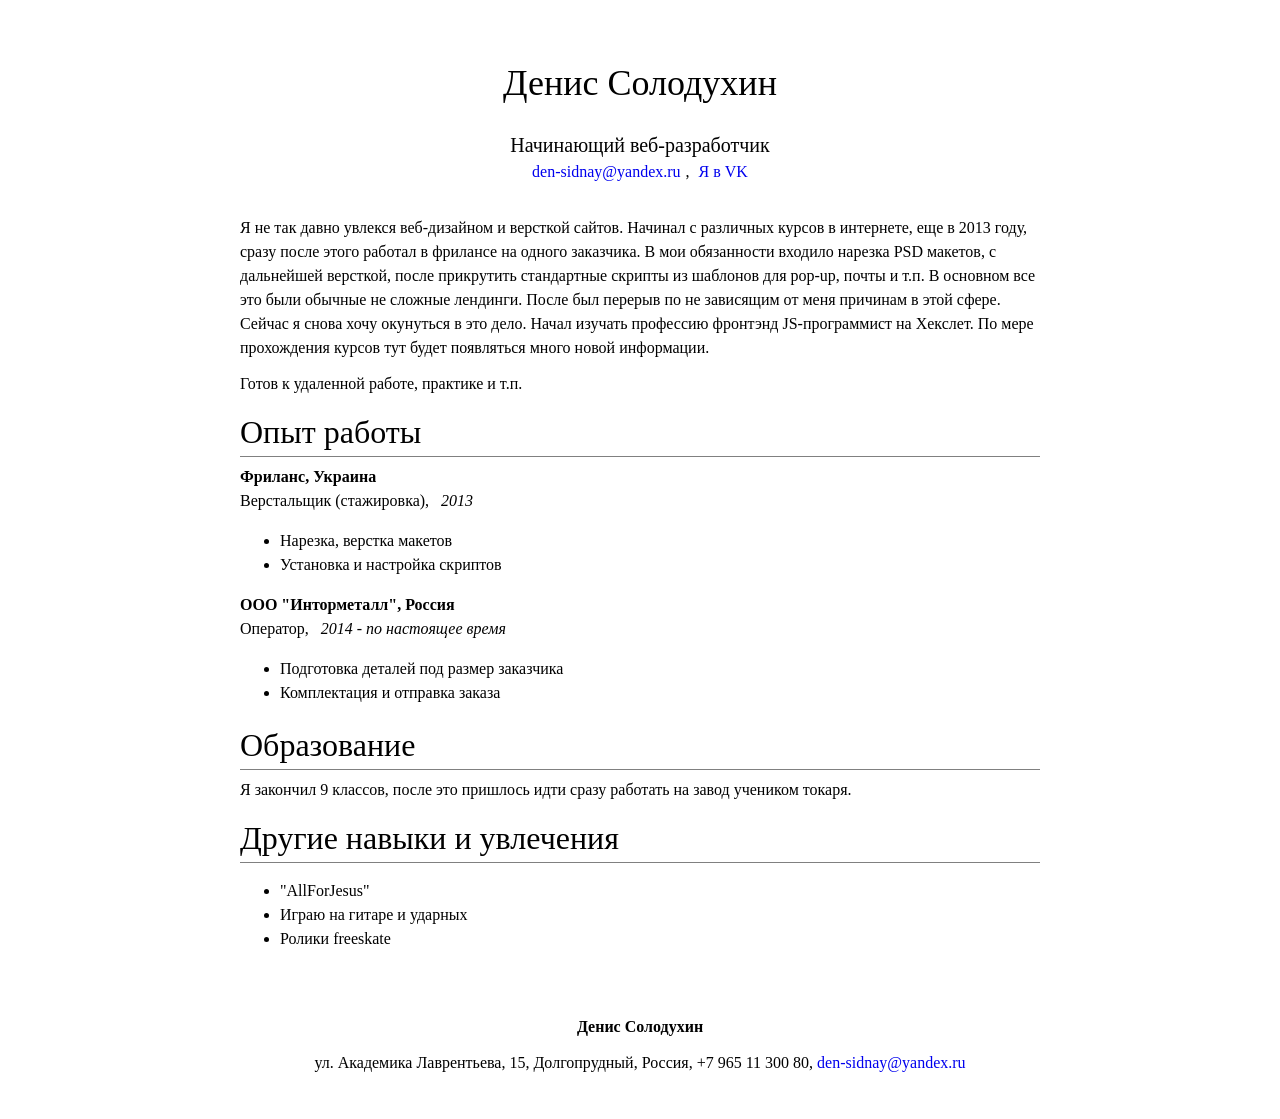
==== resume_index.html @ f77c7635 "Rename index.html to resume_index.html" ====
<!DOCTYPE html>
<html lang="ru">
<head>
	<meta charset="UTF-8">
	<title>Резюме Денис Солодухин</title>
	<link href="style.css" rel="stylesheet">
</head>
<body>
	<div id="header">
		<h1>Денис Солодухин</h1>
		<h3>Начинающий веб-разработчик</h3>
		<p>
			<a href="mailto:den-sidnay@yandex.ru">den-sidnay@yandex.ru</a>,
			<a href="https://vk.com/id39491061">Я в VK</a>
		</p>
	</div>
	<div id="main">
		<p>
			Я не так давно увлекся веб-дизайном и версткой сайтов. Начинал с различных курсов в интернете, еще в 2013 году, сразу после этого работал в фрилансе на одного  заказчика. В мои обязанности входило нарезка PSD макетов, с дальнейшей версткой, после прикрутить стандартные скрипты из шаблонов для pop-up, почты и т.п. В основном все это были обычные не сложные лендинги. После был перерыв по не зависящим от меня причинам в этой сфере. Сейчас я снова хочу окунуться в это дело. Начал изучать профессию фронтэнд JS-программист  на Хекслет. По мере прохождения курсов тут будет появляться много новой информации.</p>
		<p>
			Готов к удаленной работе, практике и т.п.
		</p>
		<h2>Опыт работы</h2>
		<p>
			<span class="bold">Фриланс, Украина</span><br>Верстальщик (стажировка), <span class="italic"> 2013</span>
		</p>
		<ul>
			<li>Нарезка, верстка макетов</li>
			<li>Установка и настройка скриптов</li>
		</ul>
		<p>
			<span class="bold">ООО "Инторметалл", Россия</span><br>Оператор, <span class="italic">2014 - по настоящее время </span>
		</p>
		<ul>
			<li>Подготовка деталей под размер заказчика</li>
			<li>Комплектация и отправка заказа</li>
		</ul>
		<h2>Образование</h2>
		<p>
			Я закончил 9 классов, после это пришлось идти сразу работать на завод учеником токаря.
		</p>
		<h2>Другие навыки и увлечения</h2>
		<ul>
			<li>"AllForJesus"</li>
			<li>Играю на гитаре и ударных</li>
			<li>Ролики freeskate</li>
		</ul>
	</div>
	<div id="footer">
		<p>
			<span class="bold">Денис Солодухин</span>
		</p>
		<p>
			ул. Академика Лаврентьева, 15, Долгопрудный, Россия, +7 965 11 300 80, <a href="mailto:den-sidnay@yandex.ru">den-sidnay@yandex.ru</a> 
		</p>
	</div>
	
</body>
</html>
---- style.css ----
body {
  font-family: Georgia;
  font-size: 16px;
  margin: 0 auto;   /* center content */
  max-width: 800px; /* limit width */
  line-height: 1.5;
  padding-top: 32px;
  padding-bottom: 32px;
}
#header {
	margin-bottom: 32px;
	text-align: center;
}
#header a {
	margin: 0 5px;
}
h1, h2, h3 {
	font-weight: 400;
}
h1 {
	font-size: 36px;
	margin-bottom: 0; 
}
h2 {
	font-size: 32px;
	border-bottom: solid 1px grey;
	margin: 0 0 8px 0;
}
h3 {
	font-size: 20px;
	margin-bottom: 0; 
}
p {
	margin: 0 0 12px 0;
}
a {
    text-decoration: none;
    background-image: linear-gradient(currentColor, currentColor);
    background-position: 0% 100%;
    background-repeat: no-repeat;
    background-size: 0% 2px;
    transition: background-size .3s;
}

a:hover {
    background-size: 100% 2px;
}
.bold {
	font-weight: 600;
}
.italic {
	font-style: italic;
	margin-left: 8px;
}
#footer {
	margin-top: 64px;
	text-align: center;
}
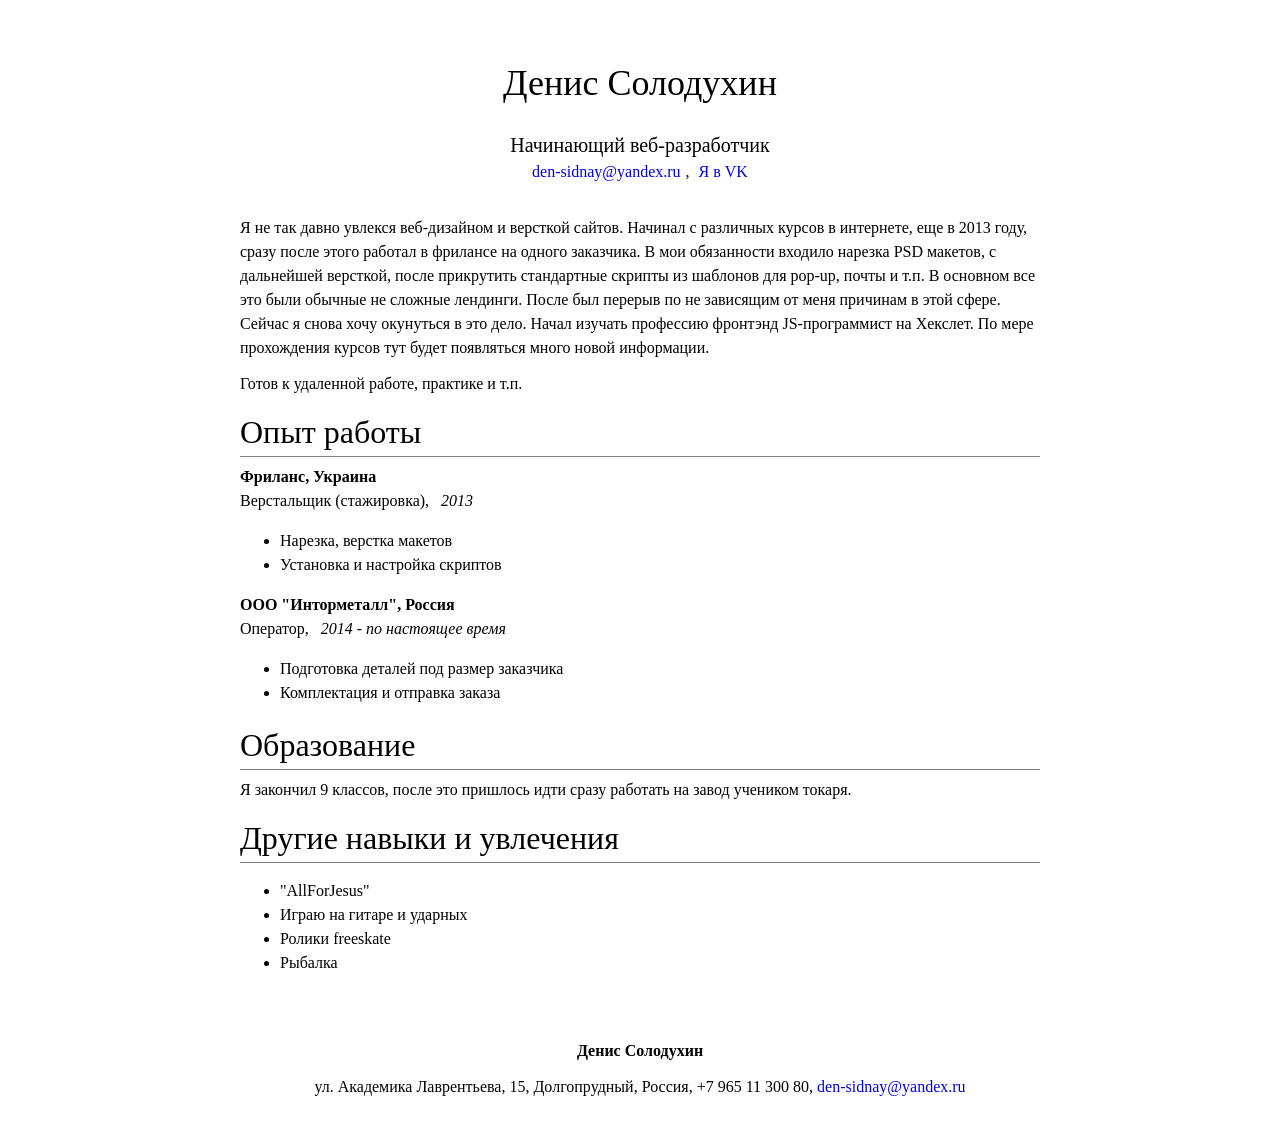
==== commit fc9caefd: "Update resume_index.html" ====
--- a/resume_index.html
+++ b/resume_index.html
@@ -44,6 +44,7 @@
 			<li>"AllForJesus"</li>
 			<li>Играю на гитаре и ударных</li>
 			<li>Ролики freeskate</li>
+			<li>Рыбалка</li>
 		</ul>
 	</div>
 	<div id="footer">
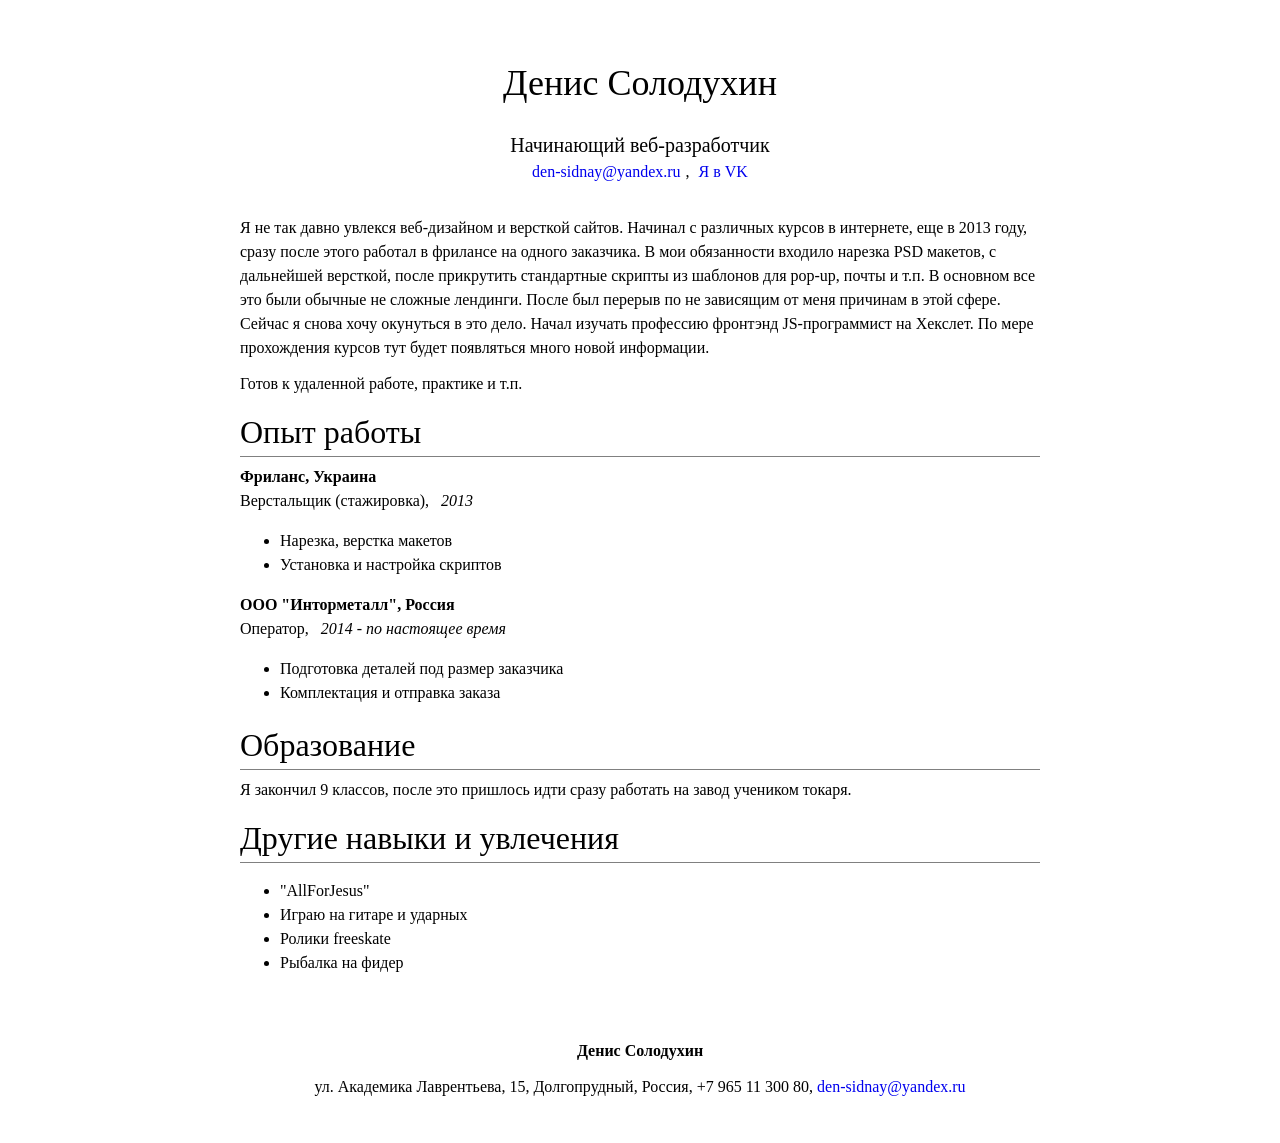
==== commit 15052dd5: "Update resume_index.html" ====
--- a/resume_index.html
+++ b/resume_index.html
@@ -3,6 +3,68 @@
 <head>
 	<meta charset="UTF-8">
 	<title>Резюме Денис Солодухин</title>
+	<style>
+		body {
+  font-family: Georgia;
+  font-size: 16px;
+  margin: 0 auto;   /* center content */
+  max-width: 800px; /* limit width */
+  line-height: 1.5;
+  padding-top: 32px;
+  padding-bottom: 32px;
+}
+#header {
+	margin-bottom: 32px;
+	text-align: center;
+}
+#header a {
+	margin: 0 5px;
+}
+h1, h2, h3 {
+	font-weight: 400;
+}
+h1 {
+	font-size: 36px;
+	margin-bottom: 0; 
+}
+h2 {
+	font-size: 32px;
+	border-bottom: solid 1px grey;
+	margin: 0 0 8px 0;
+}
+h3 {
+	font-size: 20px;
+	margin-bottom: 0; 
+}
+p {
+	margin: 0 0 12px 0;
+}
+a {
+    text-decoration: none;
+    background-image: linear-gradient(currentColor, currentColor);
+    background-position: 0% 100%;
+    background-repeat: no-repeat;
+    background-size: 0% 2px;
+    transition: background-size .3s;
+}
+
+a:hover {
+    background-size: 100% 2px;
+}
+.bold {
+	font-weight: 600;
+}
+.italic {
+	font-style: italic;
+	margin-left: 8px;
+}
+#footer {
+	margin-top: 64px;
+	text-align: center;
+}
+
+
+	</style>
 	<link href="style.css" rel="stylesheet">
 </head>
 <body>
@@ -44,7 +106,7 @@
 			<li>"AllForJesus"</li>
 			<li>Играю на гитаре и ударных</li>
 			<li>Ролики freeskate</li>
-			<li>Рыбалка</li>
+			<li>Рыбалка на фидер</li>
 		</ul>
 	</div>
 	<div id="footer">
